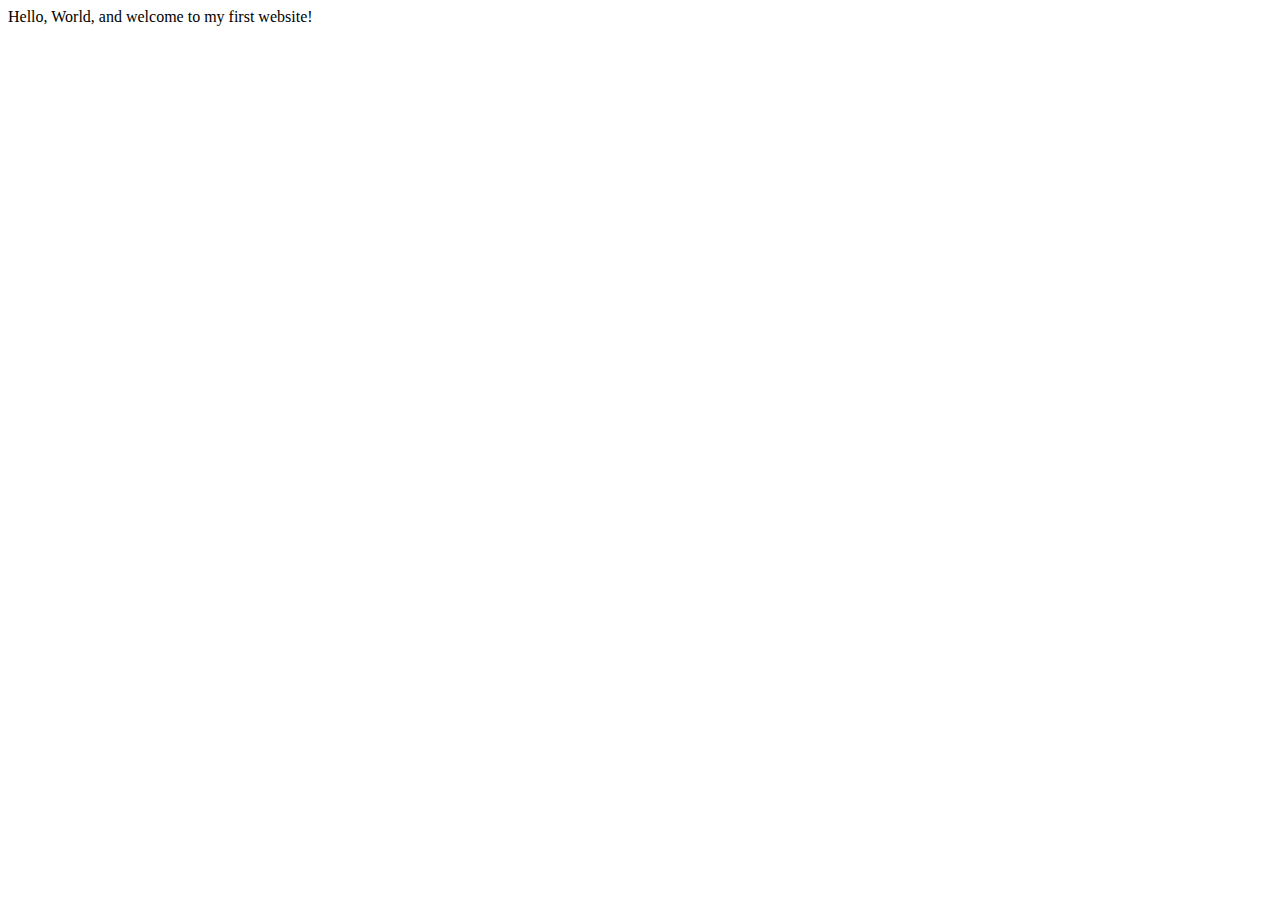
==== index.html @ e5110572 "initial commit" ====
<!DOCTYPE html>
<html lang="en">
    <head>
        <meta charset="utf-8">
        <meta name="viewport" content="width=device-width, initial-scale=1.0">
        <title>My First Website</title>
    </head>
    <body>
       Hello, World, and welcome to my first website!
    </body>
</html>
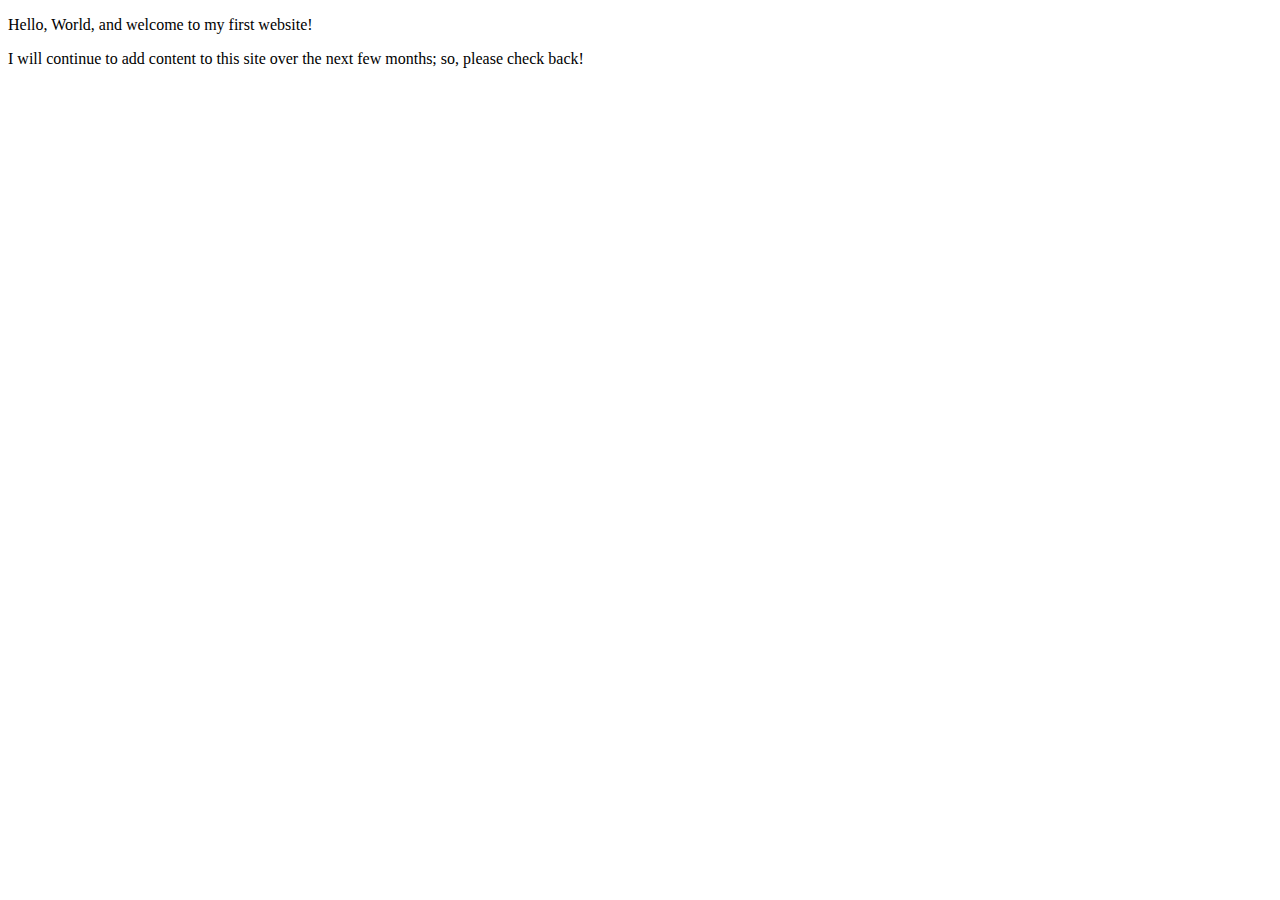
==== commit 67ab39e0: "Expanded home page" ====
--- a/index.html
+++ b/index.html
@@ -3,9 +3,13 @@
     <head>
         <meta charset="utf-8">
         <meta name="viewport" content="width=device-width, initial-scale=1.0">
-        <title>My First Website</title>
+        <meta name="author" content="Kayla G" />
+
+
+        <title>CE Truffaut | Web Developer</title>
     </head>
     <body>
-       Hello, World, and welcome to my first website!
+       <p>Hello, World, and welcome to my first website!</p>
+       <p>I will continue to add content to this site over the next few months; so, please check back!</p>
     </body>
 </html>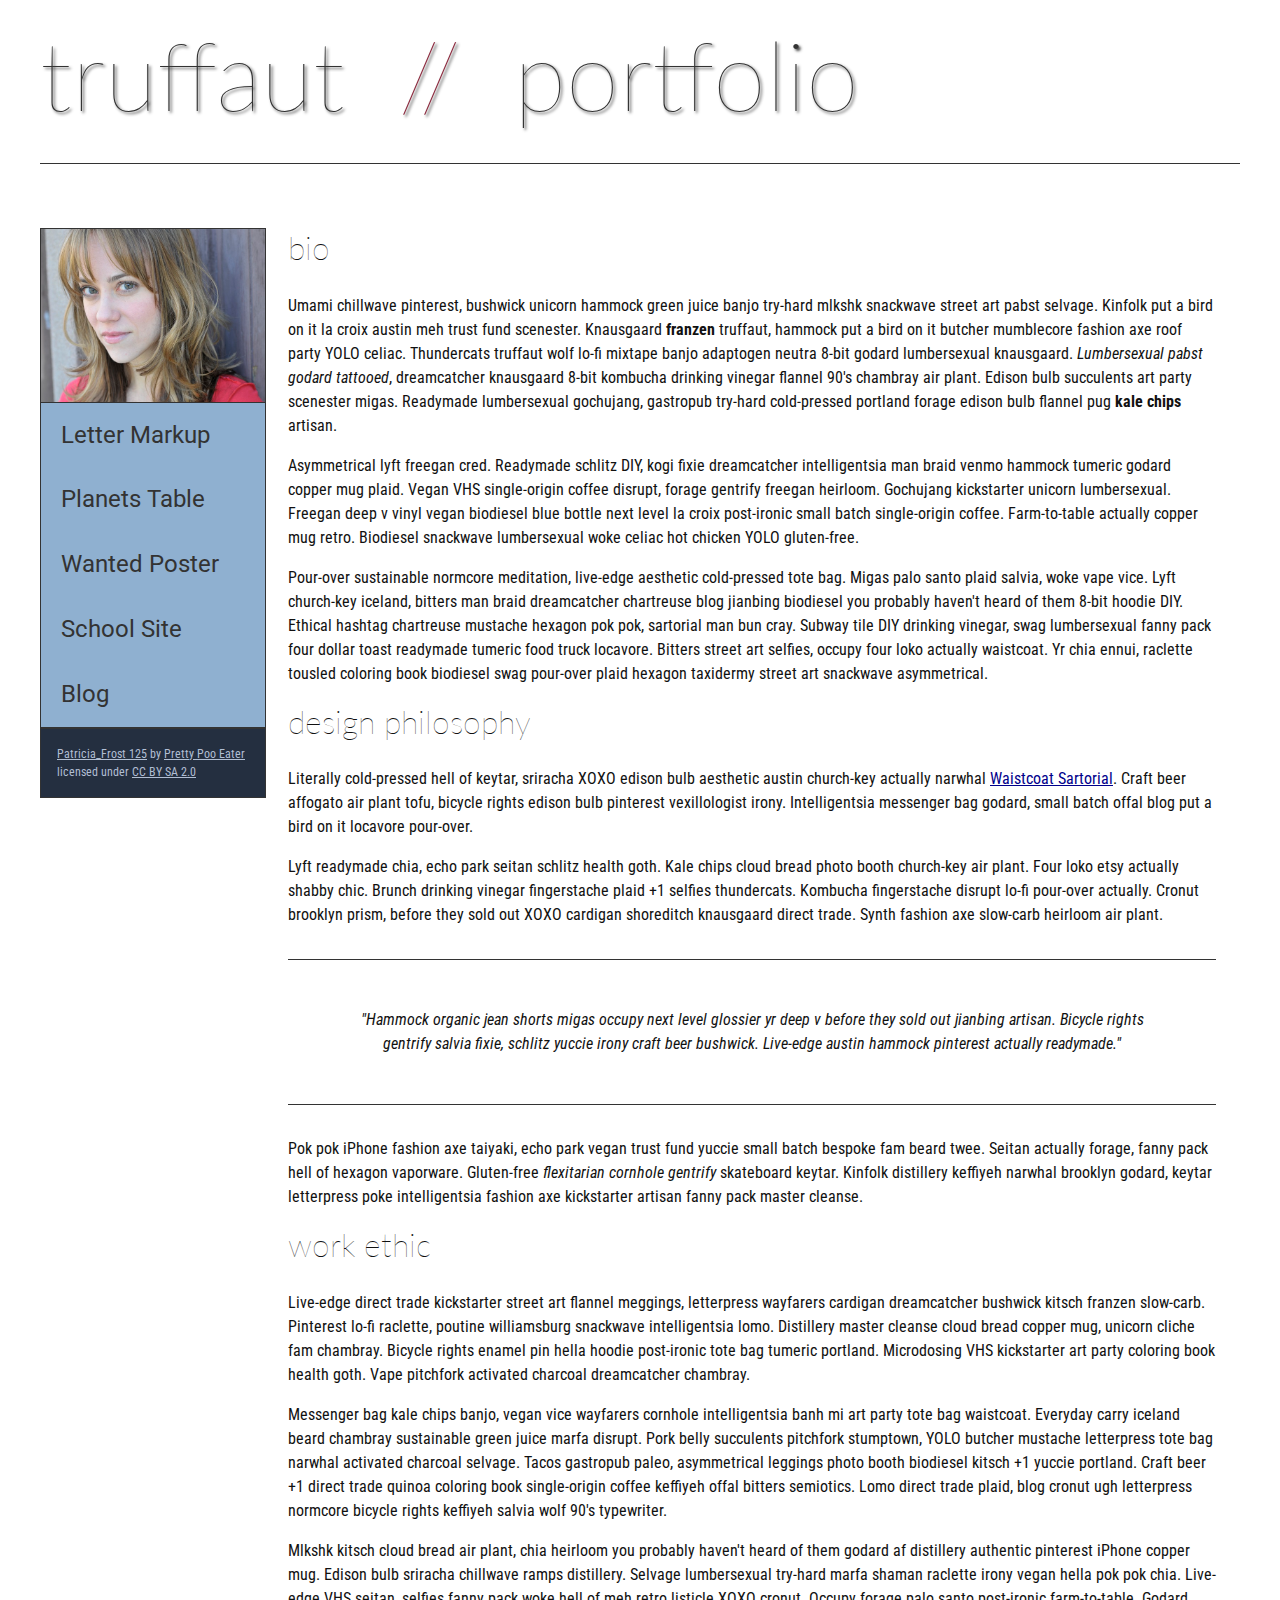
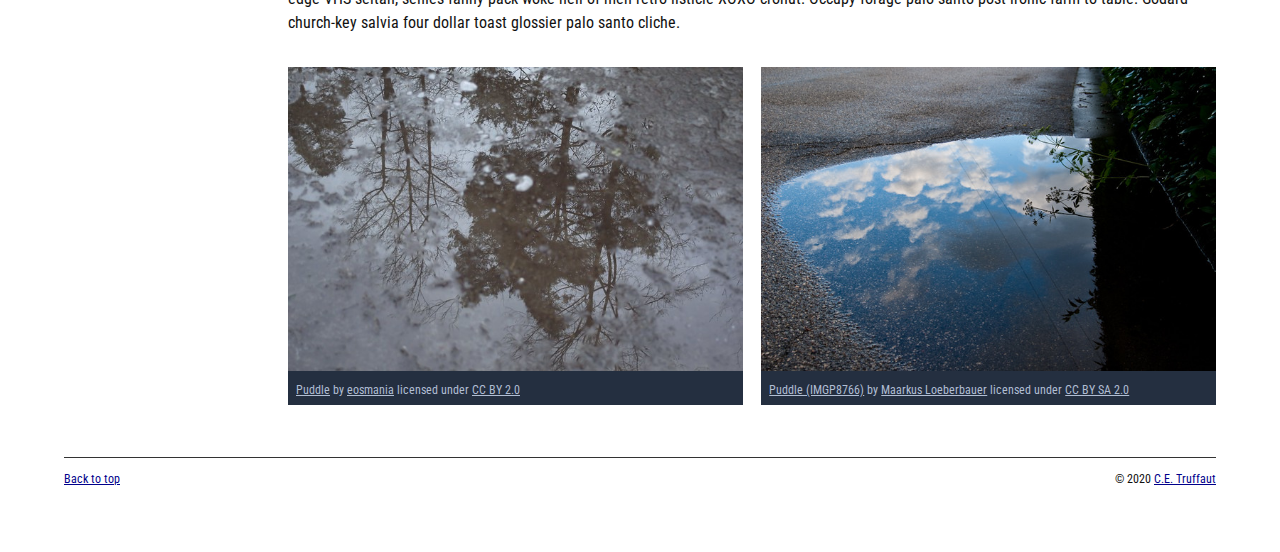
==== commit f22ecbc4: "Homepage Overhaul" ====
--- a/index.html
+++ b/index.html
@@ -3,13 +3,152 @@
     <head>
         <meta charset="utf-8">
         <meta name="viewport" content="width=device-width, initial-scale=1.0">
-        <meta name="author" content="Kayla G" />
+        <meta name="author" content="John Durham">
+        <title>CE Truffaut | Web Developer</title>
+        <link href="css/style.css" rel="stylesheet" type="text/css">
+    </head>
+    
+<!-- DONE Add an id attribute with a value of "top" to the opening body tag. -->
+    
+    <body id="top">
+        
+<!-- PAGE HEADER -->        
+        <!-- DONE Wrap the top level heading in a header element -->
+            
+            <header>
+                <h1>truffaut&nbsp;&nbsp;<span>//</span>&nbsp;&nbsp;portfolio</h1>
+            </header>
 
+<!-- NAVIGATION BAR -->        
+        <!-- DONE Wrap the unordered list of links in a nav element -->
+        
+        <!-- Add the image "patricia-frost-125-edited-medium.jpg" right before the opening <ul> tag of the nav. Don't forget to include an alt attribute to provide a description of the image.-->
+               <nav>
+                <img src="images/patricia-frost-125-edited-medium.jpg" alt="portrait of Patricia Frost">
+                    <ul>
+                        <li><a href="letter-markup">Letter Markup</a></li>
+                        <li><a href="planets-table">Planets Table</a></li>
+                        <li><a href="wanted-poster">Wanted Poster</a></li>
+                        <li><a href="school-site">School Site</a></li>
+                        <li><a href="blog">Blog</a></li>
+                    </ul>
+               
+        
+        <!-- DONE Before the closing </nav> tag, use a single paragraph element to wrap the image attribution (links and text) below. -->
+                    <p>
+                        <a href="https://www.flickr.com/photos/littlelovemonster/2381213105/">Patricia_Frost 125</a>  by 
+                        <a href="https://www.flickr.com/photos/littlelovemonster/">Pretty Poo Eater</a> licensed under 
+                        <a href="https://creativecommons.org/licenses/by-sa/2.0/legalcode">CC BY SA 2.0</a>
+                   
+                    </p>
+                </nav>
 
-        <title>CE Truffaut | Web Developer</title>
-    </head>
-    <body>
-       <p>Hello, World, and welcome to my first website!</p>
-       <p>I will continue to add content to this site over the next few months; so, please check back!</p>
+                <!-- MAIN CONTENT AREA -->        
+        
+        <!-- DONE Wrap the remaining content - EXCEPT the last two paragraphs - in a main element. -->
+  <main>
+ <section>
+                
+                <!-- SECTION -->
+                
+                    <!-- DONE Add a section element and code its closing tag right before the closing </main> tag. -->  
+                
+                    <!-- ARTICLE 1 -->
+                
+                        <!-- Create an article. This article should contain a second-level heading and three paragraphs. -->
+               <article>
+                    
+                                <h2>bio</h2>
+                                <p>Umami chillwave pinterest, bushwick unicorn hammock green juice banjo try-hard mlkshk snackwave street art pabst selvage. Kinfolk put a bird on it la croix austin meh trust fund scenester. Knausgaard <strong>franzen</strong> truffaut, hammock put a bird on it butcher mumblecore fashion axe roof party YOLO celiac. Thundercats truffaut wolf lo-fi mixtape banjo adaptogen neutra 8-bit godard lumbersexual knausgaard. <em>Lumbersexual pabst godard tattooed</em>, dreamcatcher knausgaard 8-bit kombucha drinking vinegar flannel 90's chambray air plant. Edison bulb succulents art party scenester migas. Readymade lumbersexual gochujang, gastropub try-hard cold-pressed portland forage edison bulb flannel pug <strong>kale chips</strong> artisan.</p>
+                    
+                                <p>Asymmetrical lyft freegan cred. Readymade schlitz DIY, kogi fixie dreamcatcher intelligentsia man braid venmo hammock tumeric godard copper mug plaid. Vegan VHS single-origin coffee disrupt, forage gentrify freegan heirloom. Gochujang kickstarter unicorn lumbersexual. Freegan deep v vinyl vegan biodiesel blue bottle next level la croix post-ironic small batch single-origin coffee. Farm-to-table actually copper mug retro. Biodiesel snackwave lumbersexual woke celiac hot chicken YOLO gluten-free.</p>
+                    
+                                <p>Pour-over sustainable normcore meditation, live-edge aesthetic cold-pressed tote bag. Migas palo santo plaid salvia, woke vape vice. Lyft church-key iceland, bitters man braid dreamcatcher chartreuse blog jianbing biodiesel you probably haven't heard of them 8-bit hoodie DIY. Ethical hashtag chartreuse mustache hexagon pok pok, sartorial man bun cray. Subway tile DIY drinking vinegar, swag lumbersexual fanny pack four dollar toast readymade tumeric food truck locavore. Bitters street art selfies, occupy four loko actually waistcoat. Yr chia ennui, raclette tousled coloring book biodiesel swag pour-over plaid hexagon taxidermy street art snackwave asymmetrical.</p>
+                    
+               </article>
+                    <!-- ARTICLE 2 -->
+               <article>
+                    
+                            <!-- Create an article. This article should contain a second-level heading, three paragraphs, and a blockquote with a paragraph nested in it. -->
+                    
+                                <h2>design philosophy</h2>
+                                <p>Literally cold-pressed hell of keytar, sriracha XOXO edison bulb aesthetic austin church-key actually narwhal <a href="docs/waistcoat-sartorial.pdf" download="waistcoat-sartorial">Waistcoat Sartorial</a>. Craft beer affogato air plant tofu, bicycle rights edison bulb pinterest vexillologist irony. Intelligentsia messenger bag godard, small batch offal blog put a bird on it locavore pour-over.</p>
+                                <p>Lyft readymade chia, echo park seitan schlitz health goth. Kale chips cloud bread photo booth church-key air plant. Four loko etsy actually shabby chic. Brunch drinking vinegar fingerstache plaid +1 selfies thundercats. Kombucha fingerstache disrupt lo-fi pour-over actually. Cronut brooklyn prism, before they sold out XOXO cardigan shoreditch knausgaard direct trade. Synth fashion axe slow-carb heirloom air plant.</p>
+            
+                                <blockquote cite="https://www.cetruffaut.org/who/index.html"><p>"Hammock organic jean shorts migas occupy next level glossier yr deep v before they sold out jianbing artisan. Bicycle rights gentrify salvia fixie, schlitz yuccie irony craft beer bushwick. Live-edge austin hammock pinterest actually readymade."</p></blockquote>
+                    
+                                <p>Pok pok iPhone fashion axe taiyaki, echo park vegan trust fund yuccie small batch bespoke fam beard twee. Seitan actually forage, fanny pack hell of hexagon vaporware. Gluten-free <em>flexitarian cornhole gentrify</em> skateboard keytar. Kinfolk distillery keffiyeh narwhal brooklyn godard, keytar letterpress poke intelligentsia fashion axe kickstarter artisan fanny pack master cleanse.</p>
+                    
+               </article>
+                    <!-- ARTICLE 3 -->
+              <article>
+                    
+                            <!-- Create an article. This article should contain a second-level heading and three paragraphs. -->   
+                    
+                                <h2>work ethic</h2>
+                                <p>Live-edge direct trade kickstarter street art flannel meggings, letterpress wayfarers cardigan dreamcatcher bushwick kitsch franzen slow-carb. Pinterest lo-fi raclette, poutine williamsburg snackwave intelligentsia lomo. Distillery master cleanse cloud bread copper mug, unicorn cliche fam chambray. Bicycle rights enamel pin hella hoodie post-ironic tote bag tumeric portland. Microdosing VHS kickstarter art party coloring book health goth. Vape pitchfork activated charcoal dreamcatcher chambray.</p>
+                    
+                                <p>Messenger bag kale chips banjo, vegan vice wayfarers cornhole intelligentsia banh mi art party tote bag waistcoat. Everyday carry iceland beard chambray sustainable green juice marfa disrupt. Pork belly succulents pitchfork stumptown, YOLO butcher mustache letterpress tote bag narwhal activated charcoal selvage. Tacos gastropub paleo, asymmetrical leggings photo booth biodiesel kitsch +1 yuccie portland. Craft beer +1 direct trade quinoa coloring book single-origin coffee keffiyeh offal bitters semiotics. Lomo direct trade plaid, blog cronut ugh letterpress normcore bicycle rights keffiyeh salvia wolf 90's typewriter.</p>
+                    
+                                <p>Mlkshk kitsch cloud bread air plant, chia heirloom you probably haven't heard of them godard af distillery authentic pinterest iPhone copper mug. Edison bulb sriracha chillwave ramps distillery. Selvage lumbersexual try-hard marfa shaman raclette irony vegan hella pok pok chia. Live-edge VHS seitan, selfies fanny pack woke hell of meh retro listicle XOXO cronut. Occupy forage palo santo post-ironic farm-to-table. Godard church-key salvia four dollar toast glossier palo santo cliche.</p>
+                       
+              </article>
+                <!-- ASIDE -->
+                
+                    <!-- Create an image bar using an aside element. The aside element should contain two figures.-->
+     <aside>
+                        
+                            <!-- FIGURE 1 -->
+                    <figure class="fig-1">
+                        
+                                    <!-- Create a figure and apply a class attribute to the opening tag with the value of "fig-1". This figure should contain an image and a figcaption. The figcaption should contain the image attribution (links and text below) imediately after the image. -->      
+                                    <img src="images/puddle-1-medium.jpg" alt="glorious puddle">
+                                        <!-- Add the image "puddle-1-medium.jpg" to the figure. Don't forget to also include an alt attribute to provide a description of the image. -->
+                                        
+                                        <!-- Use a single figcaption element to wrap the image attribution (text and links below). -->
+                  <figcaption>
+                            
+                                            <a href="https://www.flickr.com/photos/eosmaiajohanna/16418452630/">Puddle</a> by 
+                                            <a href="https://www.flickr.com/photos/eosmaiajohanna/">eosmania</a> licensed under 
+                                            <a href="https://creativecommons.org/licenses/by/2.0/legalcode">CC BY 2.0</a>
+                    
+                  </figcaption>
+                    </figure>
+                            <!-- FIGURE 2 -->
+                    <figure class="fig-2">
+                        
+                                    <!-- Create a figure and apply a class attribute to the opening tag with the value of "fig-2". -->
+                                        
+                                        <!-- Add the image "puddle-2-medium.jpg" to the figure. Don't forget to also include an alt attribute to provide a description of the image. -->
+                                        <img src="images/puddle-2-medium.jpg" alt="a splashable hoppable puddle">
+                                        <!-- Use a single figcaption element to wrap the image attribution (text and links below). --> 
+             <figcaption>
+                                                
+                                            <a href="https://www.flickr.com/photos/markusloeberbauer/4699136830/">Puddle (IMGP8766)</a> by 
+                                            <a href="https://www.flickr.com/photos/markusloeberbauer/">Maarkus Loeberbauer</a> licensed under 
+                                            <a href="https://creativecommons.org/licenses/by-sa/2.0/legalcode">CC BY SA 2.0</a>
+                       
+             </figcaption>
+                    </figure>
+     </aside>                 
+        <!-- FOOTER -->                        
+                
+                <!-- After the closing </main> tag, wrap the two remaining paragraphs in a footer element. -->    
+         
+                    <!-- To the opening tag of the first paragraph in the footer, add a class attribute with the value of "return" -->
+                
+                    <!-- Create a link using the text "Back to top" that returns the user to the top of the page when clicked. -->
+                
+                    <!-- To the opening tag of the second paragraph in the footer, add a class attribute with the value of "copyright". -->   
+                
+                    <!-- Using the text "C.E. Truffaut" create an email hyperlink for the email address "ce.truffaut@cwu.edu". --> 
+                
+ </section>
+  </main>
+         <footer>
+                <p class="return"><a href="#top">Back to top</a></p>
+                <p class="copyright">&copy; 2020 <a href="mailto:ce.truffaut@cwu.edu">C.E. Truffaut</a></p>
+         </footer>
+        
     </body>
 </html>--- a/css/style.css
+++ b/css/style.css
@@ -0,0 +1,238 @@
+/* || General Setup */
+
+@import url('https://fonts.googleapis.com/css?family=Lato:400,400i,900,900i|Roboto+Condensed:400,400i,700|Roboto:400,400i,900|Shadows+Into+Light');
+
+html {
+    margin: 0;
+    padding: 0;
+    font-size: 16px;
+    background-color: #FFFFFF;
+}
+
+body {
+    max-width:1200px;
+    margin:0 auto;
+    padding:1rem 2rem;    
+    color:#111;
+    font-family: 'Roboto Condensed', sans-serif;
+       
+} 
+
+header {
+    border-bottom: .0625rem solid #333;
+    margin-bottom:4rem;
+    padding-bottom:2rem;
+  
+}
+ 
+h1 {
+    font-size: 6rem;
+    font-weight:100;
+    color: #333;
+    font-family: Lato, sans-serif;
+    text-shadow:2px 2px 3px #333;      
+    margin:0;
+}
+
+h1 span {
+    color:#8C2B3F;
+}
+
+h2 {
+    
+    font-size:2rem;
+    margin-top:0;
+    font-weight:100;
+    font-family:'Lato', sans-serif;
+    
+}
+
+p, li {
+  font-size: 1rem;
+  line-height: 1.5;
+}
+
+blockquote {
+    
+    border-top:.0625rem solid #333;
+    border-bottom:.0625rem solid #333;
+    margin:2rem 0;
+    padding:2rem 4rem;
+    text-align:center;
+    font-style:italic;
+}
+
+nav {
+      float:left;
+      display: flex;
+      flex-wrap:wrap;
+      flex-direction: column;
+      width:14rem;
+      border:.0625rem solid #333;
+      background-color:#8FB0D0;
+      position:absolute;
+}
+
+nav img {
+    width:100%;
+    border-bottom:.0625rem solid #333;
+}
+
+nav p {
+    margin:0;
+    padding:1rem;
+    font-size:.75rem;
+    background-color:#242F40;
+    color:#B1BED3;
+    border-top:.0625rem solid #333;
+}
+
+nav p a {
+    
+    color:#B1BED3;
+}
+
+nav p a:hover,
+figcaption a:hover {
+    color:#495F83;
+    text-decoration:none;
+}
+
+nav ul {
+    border-bottom:.0625rem solid #333;
+    list-style-type:none;
+    margin:0;
+    padding:0;
+}
+
+nav ul a {
+    display: block;
+    font-size: 1.5rem;
+    line-height: 1.7;
+    padding:.75rem 1.25rem;
+    text-decoration: none;
+    color: #333;
+    font-family:'Roboto', sans-serif;
+}
+
+nav :nth-child(2) {
+    margin-top:0;
+}
+
+nav a:hover {
+  color:#FFF;
+    background-color:#333;
+}
+
+nav a:active {
+    color:#FFF;
+    font-style: italic;
+    background-color:#333;
+}
+
+/* || main layout */
+
+main {
+    padding-left:2%;
+    padding-right:2%;
+    margin-left:14rem;
+}
+
+section {
+    margin-bottom:.5%;
+}
+
+aside {
+    display:flex;
+}
+
+figure {
+    
+    background-color:#242F40;
+}
+
+/* || Media */
+
+.fig-1 {
+    
+    width:49%;
+    margin-left:0;
+    margin-right:1%;
+}
+
+.fig-2 {
+    
+    width:49%;
+    margin-right:0;
+    margin-left:1%;
+}
+
+figure img {
+  width: 100%;
+  margin:0;   
+}
+
+figcaption {
+    font-size:.75rem;
+    padding:.5rem;
+    margin:0;
+    background-color:#242F40;
+    color:#B1BED3;
+}
+
+figcaption a {
+    
+    font-size:.75rem;
+    color:#B1BED3;
+}
+
+figure video,
+figure iframe {
+    border:none;
+    background-color:#000;
+}
+
+/* || Written Content */
+
+article {
+  margin:0;
+}
+
+article>p {
+  margin-top:0;
+}
+
+article>p>a {
+    
+    color:darkblue;
+}
+
+/* || Footer Layout */
+
+footer {
+    clear:both;
+    overflow:auto;
+    margin:3% 2%;
+    border-top: 1px solid #333;
+}
+
+.copyright {
+    font-size:.75rem;
+    text-align:right;
+}
+
+footer a {
+    font-size:.75rem;
+    color:darkblue;
+}
+
+article p a:hover,
+footer a:hover {
+  text-decoration:none;
+  color:#495F83;
+}
+
+.return {
+    font-size:.75rem;
+    float:left;
+}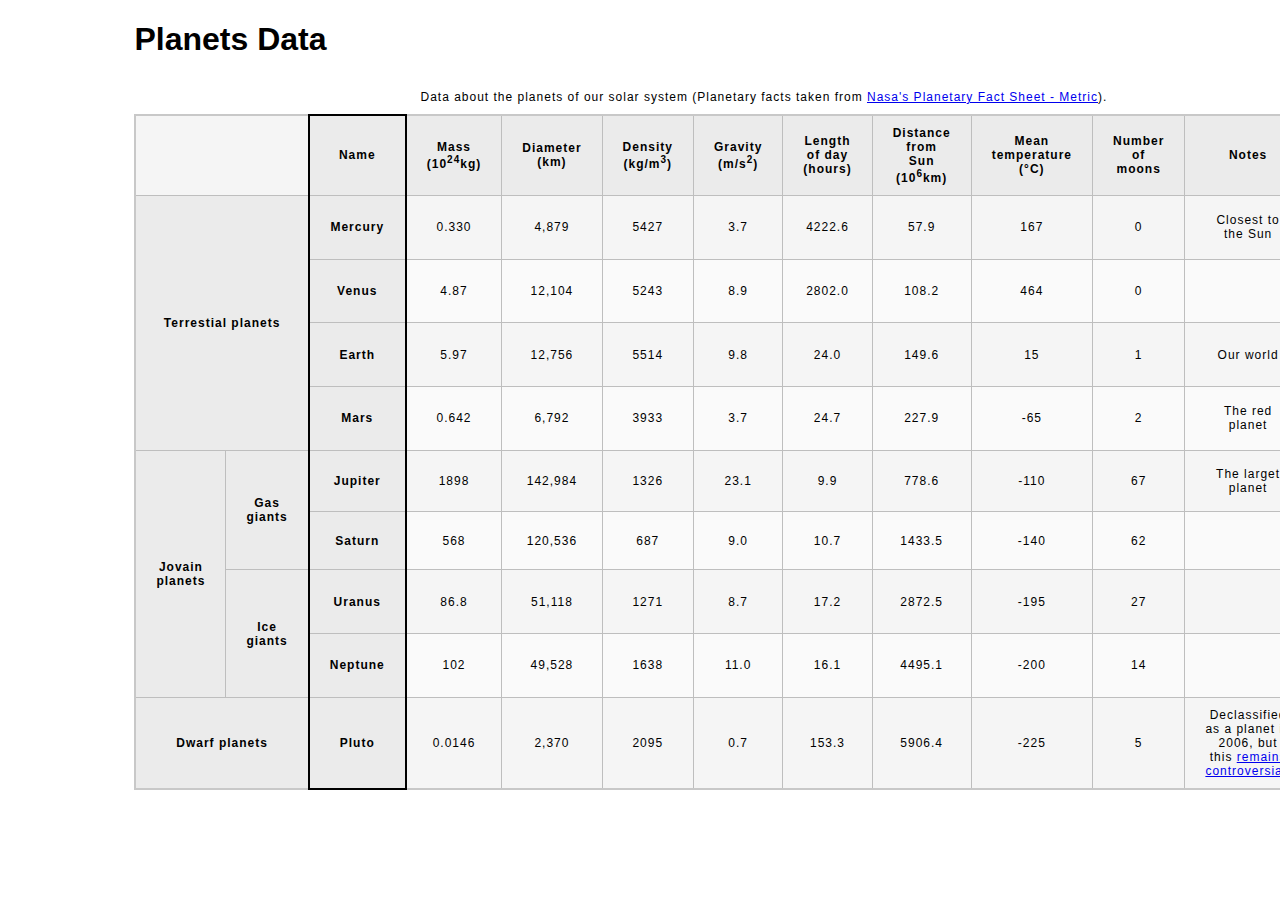
==== commit c2ae9d37: "Planets Data" ====
--- a/index.html
+++ b/index.html
@@ -3,152 +3,191 @@
     <head>
         <meta charset="utf-8">
         <meta name="viewport" content="width=device-width, initial-scale=1.0">
-        <meta name="author" content="John Durham">
-        <title>CE Truffaut | Web Developer</title>
+        <meta name="author" content="Kayla Guerrero">
         <link href="css/style.css" rel="stylesheet" type="text/css">
     </head>
-    
-<!-- DONE Add an id attribute with a value of "top" to the opening body tag. -->
-    
-    <body id="top">
-        
-<!-- PAGE HEADER -->        
-        <!-- DONE Wrap the top level heading in a header element -->
+    <body>
+
+        <!-- DONE Wrap the top-level heading in a header element -->
+      <header>
             
-            <header>
-                <h1>truffaut&nbsp;&nbsp;<span>//</span>&nbsp;&nbsp;portfolio</h1>
-            </header>
-
-<!-- NAVIGATION BAR -->        
-        <!-- DONE Wrap the unordered list of links in a nav element -->
-        
-        <!-- Add the image "patricia-frost-125-edited-medium.jpg" right before the opening <ul> tag of the nav. Don't forget to include an alt attribute to provide a description of the image.-->
-               <nav>
-                <img src="images/patricia-frost-125-edited-medium.jpg" alt="portrait of Patricia Frost">
-                    <ul>
-                        <li><a href="letter-markup">Letter Markup</a></li>
-                        <li><a href="planets-table">Planets Table</a></li>
-                        <li><a href="wanted-poster">Wanted Poster</a></li>
-                        <li><a href="school-site">School Site</a></li>
-                        <li><a href="blog">Blog</a></li>
-                    </ul>
-               
-        
-        <!-- DONE Before the closing </nav> tag, use a single paragraph element to wrap the image attribution (links and text) below. -->
-                    <p>
-                        <a href="https://www.flickr.com/photos/littlelovemonster/2381213105/">Patricia_Frost 125</a>  by 
-                        <a href="https://www.flickr.com/photos/littlelovemonster/">Pretty Poo Eater</a> licensed under 
-                        <a href="https://creativecommons.org/licenses/by-sa/2.0/legalcode">CC BY SA 2.0</a>
-                   
-                    </p>
-                </nav>
-
-                <!-- MAIN CONTENT AREA -->        
-        
-        <!-- DONE Wrap the remaining content - EXCEPT the last two paragraphs - in a main element. -->
-  <main>
- <section>
-                
-                <!-- SECTION -->
-                
-                    <!-- DONE Add a section element and code its closing tag right before the closing </main> tag. -->  
-                
-                    <!-- ARTICLE 1 -->
-                
-                        <!-- Create an article. This article should contain a second-level heading and three paragraphs. -->
-               <article>
+                <h1>Planets Data</h1>
+            
+      </header>
+        <!-- DONE Add a main element to contain the table -->
+           <main>
+             <table>
                     
-                                <h2>bio</h2>
-                                <p>Umami chillwave pinterest, bushwick unicorn hammock green juice banjo try-hard mlkshk snackwave street art pabst selvage. Kinfolk put a bird on it la croix austin meh trust fund scenester. Knausgaard <strong>franzen</strong> truffaut, hammock put a bird on it butcher mumblecore fashion axe roof party YOLO celiac. Thundercats truffaut wolf lo-fi mixtape banjo adaptogen neutra 8-bit godard lumbersexual knausgaard. <em>Lumbersexual pabst godard tattooed</em>, dreamcatcher knausgaard 8-bit kombucha drinking vinegar flannel 90's chambray air plant. Edison bulb succulents art party scenester migas. Readymade lumbersexual gochujang, gastropub try-hard cold-pressed portland forage edison bulb flannel pug <strong>kale chips</strong> artisan.</p>
+                    <!-- DONE Add the table element. This will contain your table caption, coloumn group, table head, table body, and the data. -->
+                        
+                        <!-- The caption element should be the first child of the table element, and wrap the following text and link.-->
+                <caption>
                     
-                                <p>Asymmetrical lyft freegan cred. Readymade schlitz DIY, kogi fixie dreamcatcher intelligentsia man braid venmo hammock tumeric godard copper mug plaid. Vegan VHS single-origin coffee disrupt, forage gentrify freegan heirloom. Gochujang kickstarter unicorn lumbersexual. Freegan deep v vinyl vegan biodiesel blue bottle next level la croix post-ironic small batch single-origin coffee. Farm-to-table actually copper mug retro. Biodiesel snackwave lumbersexual woke celiac hot chicken YOLO gluten-free.</p>
+                            Data about the planets of our solar system (Planetary facts taken from <a href="http://nssdc.gsfc.nasa.gov/planetary/factsheet/">Nasa's Planetary Fact Sheet - Metric</a>).
                     
-                                <p>Pour-over sustainable normcore meditation, live-edge aesthetic cold-pressed tote bag. Migas palo santo plaid salvia, woke vape vice. Lyft church-key iceland, bitters man braid dreamcatcher chartreuse blog jianbing biodiesel you probably haven't heard of them 8-bit hoodie DIY. Ethical hashtag chartreuse mustache hexagon pok pok, sartorial man bun cray. Subway tile DIY drinking vinegar, swag lumbersexual fanny pack four dollar toast readymade tumeric food truck locavore. Bitters street art selfies, occupy four loko actually waistcoat. Yr chia ennui, raclette tousled coloring book biodiesel swag pour-over plaid hexagon taxidermy street art snackwave asymmetrical.</p>
-                    
-               </article>
-                    <!-- ARTICLE 2 -->
-               <article>
-                    
-                            <!-- Create an article. This article should contain a second-level heading, three paragraphs, and a blockquote with a paragraph nested in it. -->
-                    
-                                <h2>design philosophy</h2>
-                                <p>Literally cold-pressed hell of keytar, sriracha XOXO edison bulb aesthetic austin church-key actually narwhal <a href="docs/waistcoat-sartorial.pdf" download="waistcoat-sartorial">Waistcoat Sartorial</a>. Craft beer affogato air plant tofu, bicycle rights edison bulb pinterest vexillologist irony. Intelligentsia messenger bag godard, small batch offal blog put a bird on it locavore pour-over.</p>
-                                <p>Lyft readymade chia, echo park seitan schlitz health goth. Kale chips cloud bread photo booth church-key air plant. Four loko etsy actually shabby chic. Brunch drinking vinegar fingerstache plaid +1 selfies thundercats. Kombucha fingerstache disrupt lo-fi pour-over actually. Cronut brooklyn prism, before they sold out XOXO cardigan shoreditch knausgaard direct trade. Synth fashion axe slow-carb heirloom air plant.</p>
-            
-                                <blockquote cite="https://www.cetruffaut.org/who/index.html"><p>"Hammock organic jean shorts migas occupy next level glossier yr deep v before they sold out jianbing artisan. Bicycle rights gentrify salvia fixie, schlitz yuccie irony craft beer bushwick. Live-edge austin hammock pinterest actually readymade."</p></blockquote>
-                    
-                                <p>Pok pok iPhone fashion axe taiyaki, echo park vegan trust fund yuccie small batch bespoke fam beard twee. Seitan actually forage, fanny pack hell of hexagon vaporware. Gluten-free <em>flexitarian cornhole gentrify</em> skateboard keytar. Kinfolk distillery keffiyeh narwhal brooklyn godard, keytar letterpress poke intelligentsia fashion axe kickstarter artisan fanny pack master cleanse.</p>
-                    
-               </article>
-                    <!-- ARTICLE 3 -->
-              <article>
-                    
-                            <!-- Create an article. This article should contain a second-level heading and three paragraphs. -->   
-                    
-                                <h2>work ethic</h2>
-                                <p>Live-edge direct trade kickstarter street art flannel meggings, letterpress wayfarers cardigan dreamcatcher bushwick kitsch franzen slow-carb. Pinterest lo-fi raclette, poutine williamsburg snackwave intelligentsia lomo. Distillery master cleanse cloud bread copper mug, unicorn cliche fam chambray. Bicycle rights enamel pin hella hoodie post-ironic tote bag tumeric portland. Microdosing VHS kickstarter art party coloring book health goth. Vape pitchfork activated charcoal dreamcatcher chambray.</p>
-                    
-                                <p>Messenger bag kale chips banjo, vegan vice wayfarers cornhole intelligentsia banh mi art party tote bag waistcoat. Everyday carry iceland beard chambray sustainable green juice marfa disrupt. Pork belly succulents pitchfork stumptown, YOLO butcher mustache letterpress tote bag narwhal activated charcoal selvage. Tacos gastropub paleo, asymmetrical leggings photo booth biodiesel kitsch +1 yuccie portland. Craft beer +1 direct trade quinoa coloring book single-origin coffee keffiyeh offal bitters semiotics. Lomo direct trade plaid, blog cronut ugh letterpress normcore bicycle rights keffiyeh salvia wolf 90's typewriter.</p>
-                    
-                                <p>Mlkshk kitsch cloud bread air plant, chia heirloom you probably haven't heard of them godard af distillery authentic pinterest iPhone copper mug. Edison bulb sriracha chillwave ramps distillery. Selvage lumbersexual try-hard marfa shaman raclette irony vegan hella pok pok chia. Live-edge VHS seitan, selfies fanny pack woke hell of meh retro listicle XOXO cronut. Occupy forage palo santo post-ironic farm-to-table. Godard church-key salvia four dollar toast glossier palo santo cliche.</p>
+                </caption>
+                        <!-- DONE The second child of the table element should be the colgroup element, which also contains several col elements, and helps define the purpose of the table colums. -->
+                          <colgroup>
+                        <col span="2">
+                        <col title="Name">
+                        <col title="Mass"> 
+                        <col title="Diameter">
+                        <col title="Density">
+                        <col title="Gravity">
+                        <col title="Length of day">
+                        <col title="Distance from Sun">
+                        <col title="Mean temperature">
+                        <col title="Number of moons">
+                        <col title="Notes">
+                        <col title="Image">
+                        
+                        </colgroup>  
+                        <!-- DONE The table head element should be the third child of the table element; it will wrap the code and content to define a row of column headers. -->    
                        
-              </article>
-                <!-- ASIDE -->
-                
-                    <!-- Create an image bar using an aside element. The aside element should contain two figures.-->
-     <aside>
-                        
-                            <!-- FIGURE 1 -->
-                    <figure class="fig-1">
-                        
-                                    <!-- Create a figure and apply a class attribute to the opening tag with the value of "fig-1". This figure should contain an image and a figcaption. The figcaption should contain the image attribution (links and text below) imediately after the image. -->      
-                                    <img src="images/puddle-1-medium.jpg" alt="glorious puddle">
-                                        <!-- Add the image "puddle-1-medium.jpg" to the figure. Don't forget to also include an alt attribute to provide a description of the image. -->
-                                        
-                                        <!-- Use a single figcaption element to wrap the image attribution (text and links below). -->
-                  <figcaption>
-                            
-                                            <a href="https://www.flickr.com/photos/eosmaiajohanna/16418452630/">Puddle</a> by 
-                                            <a href="https://www.flickr.com/photos/eosmaiajohanna/">eosmania</a> licensed under 
-                                            <a href="https://creativecommons.org/licenses/by/2.0/legalcode">CC BY 2.0</a>
-                    
-                  </figcaption>
-                    </figure>
-                            <!-- FIGURE 2 -->
-                    <figure class="fig-2">
-                        
-                                    <!-- Create a figure and apply a class attribute to the opening tag with the value of "fig-2". -->
-                                        
-                                        <!-- Add the image "puddle-2-medium.jpg" to the figure. Don't forget to also include an alt attribute to provide a description of the image. -->
-                                        <img src="images/puddle-2-medium.jpg" alt="a splashable hoppable puddle">
-                                        <!-- Use a single figcaption element to wrap the image attribution (text and links below). --> 
-             <figcaption>
-                                                
-                                            <a href="https://www.flickr.com/photos/markusloeberbauer/4699136830/">Puddle (IMGP8766)</a> by 
-                                            <a href="https://www.flickr.com/photos/markusloeberbauer/">Maarkus Loeberbauer</a> licensed under 
-                                            <a href="https://creativecommons.org/licenses/by-sa/2.0/legalcode">CC BY SA 2.0</a>
-                       
-             </figcaption>
-                    </figure>
-     </aside>                 
-        <!-- FOOTER -->                        
-                
-                <!-- After the closing </main> tag, wrap the two remaining paragraphs in a footer element. -->    
-         
-                    <!-- To the opening tag of the first paragraph in the footer, add a class attribute with the value of "return" -->
-                
-                    <!-- Create a link using the text "Back to top" that returns the user to the top of the page when clicked. -->
-                
-                    <!-- To the opening tag of the second paragraph in the footer, add a class attribute with the value of "copyright". -->   
-                
-                    <!-- Using the text "C.E. Truffaut" create an email hyperlink for the email address "ce.truffaut@cwu.edu". --> 
-                
- </section>
-  </main>
-         <footer>
-                <p class="return"><a href="#top">Back to top</a></p>
-                <p class="copyright">&copy; 2020 <a href="mailto:ce.truffaut@cwu.edu">C.E. Truffaut</a></p>
-         </footer>
-        
+                       <!--Table structure: 13 columns 10 rows -->
+                        <thread>
+                            <tr>
+                              <td colspan="2"></td>  
+                              <th scope="col">Name</th>
+                              <th scope="col">Mass (10<sup>24</sup>kg)</th>
+                              <th scope="col">Diameter (km)</th>
+                              <th scope="col">Density (kg/m<sup>3</sup>)</th>
+                              <th scope="col">Gravity (m/s<sup>2</sup>)</th>
+                              <th scope="col">Length of day (hours)</th>
+                              <th scope="col">Distance from Sun (10<sup>6</sup>km)</th>
+                              <th scope="col">Mean temperature (°C)</th>
+                              <th scope="col">Number of moons</th>
+                              <th scope="col">Notes</th>
+                              <th scope="col">Image</th>
+                            </tr>
+                        </thread>
+                        <!-- DONE The fourth child of the table element should be the table body element, which will contain the code and content to display rows of data. -->
+                           <tbody>
+                            <tr>
+                                <th colspan="2" rowspan="4" scope="rowgroup">Terrestial planets</th>
+                                <th scope="row">Mercury</th>
+                                <td scope="row">0.330</td>
+                                <td scope="row">4,879</td>
+                                <td scope="row">5427</td>
+                                <td scope="row">3.7 </td>
+                                <td scope="row">4222.6</td>
+                                <td scope="row">57.9</td>
+                                <td scope="row">167</td>
+                                <td scope="row">0</td>
+                                <td scope="row">Closest to the Sun</td>
+                                <td scope="row"><img src="images/mercury.jpg" alt="Photography of Mecury chilling"></td>
+                            </tr>
+                            <tr>
+                            <th scope="row">Venus</th>
+                            <td scope="row">4.87 </td>
+                            <td scope="row">12,104 </td>
+                            <td scope="row">5243</td>
+                            <td scope="row">8.9</td>
+                            <td scope="row">2802.0</td>
+                            <td scope="row">108.2</td>
+                            <td scope="row">464</td>
+                            <td scope="row">0</td>
+                            <td></td>
+                            <td scope="row"><img src="images/venus.jpg" alt="Photography of Venus"></td>
+                           </tr>
+                            <tr>
+                                <th scope="row">Earth</th>
+                                <td scope="row">5.97</td>
+                                <td scope="row">12,756</td>
+                                <td scope="row">5514</td>
+                                <td scope="row">9.8</td>
+                                <td scope="row">24.0</td>
+                                <td scope="row">149.6</td>
+                                <td scope="row">15</td>
+                                <td scope="row">1</td>
+                                <td scope="row">Our world</td>  
+                                <td scope="row"><img src="images/earth.png" alt="Photography of Earth"></td>
+                            </tr>
+                            <tr>
+                                <th scope="row">Mars</th>
+                                <td scope="row">0.642</td>
+                                <td scope="row">6,792</td>
+                                <td scope="row">3933</td>
+                                <td scope="row">3.7</td>
+                                <td scope="row">24.7</td>
+                                <td scope="row">227.9</td>
+                                <td scope="row">-65</td>
+                                <td scope="row">2</td>
+                                <td scope="row">The red planet</td>
+                                <td scope="row"><img src="images/mars.jpg" alt="Photograpy of Mars"></td> 
+                            </tr>
+                            <tr>
+                                <th rowspan="4" scope="rowgroup">Jovain planets</th>
+                                <th rowspan="2" scope="rowgroup">Gas giants</th>
+                                <th scope="row">Jupiter</th>
+                                <td scope="row">1898</td>
+                                <td scope="row">142,984</td>
+                                <td scope="row">1326</td>
+                                <td scope="row">23.1</td>
+                                <td scope="row">9.9</td>
+                                <td scope="row">778.6</td>
+                                <td scope="row">-110</td>
+                                <td scope="row">67</td>
+                                <td scope="row">The larget planet</td>
+                                <td scope="row"><img src="images/jupiter.jpg" alt="Photography of Junipiter"></td>
+                            </tr>
+                            <tr>
+                                <th scope="row">Saturn</th>
+                                <td scope="row">568</td>
+                                <td scope="row">120,536</td>
+                                <td scope="row">687</td>
+                                <td scope="row">9.0</td>
+                                <td scope="row">10.7</td>
+                                <td scope="row">1433.5</td>
+                                <td scope="row">-140</td>
+                                <td scope="row">62</td>
+                                <td></td>
+                                <td scope="row"><img src="images/saturn.jpg" alt="Photography of Saturn"></td>
+                            </tr>
+                            <tr>
+                                <th rowspan="2">Ice giants</th>
+                                <th scope="row">Uranus</th>
+                                <td scope="row">86.8</td>
+                                <td scope="row">51,118</td>
+                                <td scope="row">1271</td>
+                                <td scope="row">8.7</td>
+                                <td scope="row">17.2</td>
+                                <td scope="row">2872.5</td>
+                                <td scope="row">-195</td>
+                                <td scope="row">27</td>
+                                <td></td>
+                                <td scope="row"><img src="images/uranus.jpg" alt="Photography of Uranus"></td>
+                            </tr>
+                            <tr>
+                                <th scope="row">Neptune</th>
+                                <td scope="row">102</td>
+                                <td scope="row">49,528</td>
+                                <td scope="row">1638</td>
+                                <td scope="row">11.0</td>
+                                <td scope="row">16.1</td>
+                                <td scope="row">4495.1</td>
+                                <td scope="row">-200</td>
+                                <td scope="row">14</td>
+                                <td></td>
+                                <td scope="row"><img src="images/neptune.jpg" alt="Photography of Neptune"></td>  
+                            </tr>
+                            <tr>
+                                <th colspan="2">Dwarf planets</th>
+                                <th scope="row">Pluto</th>
+                                <td scope="row">0.0146</td>
+                                <td scope="row">2,370</td>
+                                <td scope="row">2095</td>
+                                <td scope="row">0.7</td>
+                                <td scope="row">153.3</td>
+                                <td scope="row">5906.4</td>
+                                <td scope="row">-225</td>
+                                <td scope="row">5</td>
+                                <td scope="row">Declassified as a planet in 2006, but this <a href="http://www.usatoday.com/story/tech/2014/10/02/pluto-planet-solar-system/16578959/">remains controversial</a>.</td>
+                                <td scope="row"><img src="images/pluto.jpg" alt="Photography of Pluto"></td>  
+                            </tr>
+                           </tbody> 
+                        <!-- Please note that you do NOT need to add a table footer for this assignment. -->
+             </table>
+           </main>
     </body>
-</html>+</html>
--- a/css/style.css
+++ b/css/style.css
@@ -1,238 +1,55 @@
-/* || General Setup */
-
-@import url('https://fonts.googleapis.com/css?family=Lato:400,400i,900,900i|Roboto+Condensed:400,400i,700|Roboto:400,400i,900|Shadows+Into+Light');
-
 html {
-    margin: 0;
-    padding: 0;
-    font-size: 16px;
-    background-color: #FFFFFF;
+  font-family: sans-serif;
+    font-size:16px;
 }
 
-body {
-    max-width:1200px;
+header, 
+main {
+    
     margin:0 auto;
-    padding:1rem 2rem;    
-    color:#111;
-    font-family: 'Roboto Condensed', sans-serif;
-       
-} 
-
-header {
-    border-bottom: .0625rem solid #333;
-    margin-bottom:4rem;
-    padding-bottom:2rem;
-  
-}
- 
-h1 {
-    font-size: 6rem;
-    font-weight:100;
-    color: #333;
-    font-family: Lato, sans-serif;
-    text-shadow:2px 2px 3px #333;      
-    margin:0;
+    width:80%;
 }
 
-h1 span {
-    color:#8C2B3F;
+table {
+  border-collapse: collapse;
+  border: 2px solid rgb(200,200,200);
+  letter-spacing: 1px;
+  font-size: 0.75rem;
+    width:100%;
+    max-width:1920px;
 }
 
-h2 {
-    
-    font-size:2rem;
-    margin-top:0;
-    font-weight:100;
-    font-family:'Lato', sans-serif;
-    
+td, th {
+  border: 1px solid rgb(190,190,190);
+  padding: .625rem 1.25rem;
 }
 
-p, li {
-  font-size: 1rem;
-  line-height: 1.5;
+th {
+  background-color: rgb(235,235,235);
 }
 
-blockquote {
-    
-    border-top:.0625rem solid #333;
-    border-bottom:.0625rem solid #333;
-    margin:2rem 0;
-    padding:2rem 4rem;
-    text-align:center;
-    font-style:italic;
+td {
+  text-align: center;
 }
 
-nav {
-      float:left;
-      display: flex;
-      flex-wrap:wrap;
-      flex-direction: column;
-      width:14rem;
-      border:.0625rem solid #333;
-      background-color:#8FB0D0;
-      position:absolute;
+tr:nth-child(even) td {
+  background-color: rgb(250,250,250);
 }
 
-nav img {
-    width:100%;
-    border-bottom:.0625rem solid #333;
+tr:nth-child(odd) td {
+  background-color: rgb(245,245,245);
 }
 
-nav p {
-    margin:0;
-    padding:1rem;
-    font-size:.75rem;
-    background-color:#242F40;
-    color:#B1BED3;
-    border-top:.0625rem solid #333;
+col:nth-child(2) {
+    border:2px solid #000;
 }
 
-nav p a {
-    
-    color:#B1BED3;
+caption {
+  padding: .625rem;
 }
 
-nav p a:hover,
-figcaption a:hover {
-    color:#495F83;
-    text-decoration:none;
-}
-
-nav ul {
-    border-bottom:.0625rem solid #333;
-    list-style-type:none;
-    margin:0;
-    padding:0;
-}
-
-nav ul a {
-    display: block;
-    font-size: 1.5rem;
-    line-height: 1.7;
-    padding:.75rem 1.25rem;
-    text-decoration: none;
-    color: #333;
-    font-family:'Roboto', sans-serif;
-}
-
-nav :nth-child(2) {
-    margin-top:0;
-}
-
-nav a:hover {
-  color:#FFF;
-    background-color:#333;
-}
-
-nav a:active {
-    color:#FFF;
-    font-style: italic;
-    background-color:#333;
-}
-
-/* || main layout */
-
-main {
-    padding-left:2%;
-    padding-right:2%;
-    margin-left:14rem;
-}
-
-section {
-    margin-bottom:.5%;
-}
-
-aside {
-    display:flex;
-}
-
-figure {
+img {
     
-    background-color:#242F40;
-}
-
-/* || Media */
-
-.fig-1 {
+    width:100%; max-width:4.53125rem;
     
-    width:49%;
-    margin-left:0;
-    margin-right:1%;
-}
-
-.fig-2 {
-    
-    width:49%;
-    margin-right:0;
-    margin-left:1%;
-}
-
-figure img {
-  width: 100%;
-  margin:0;   
-}
-
-figcaption {
-    font-size:.75rem;
-    padding:.5rem;
-    margin:0;
-    background-color:#242F40;
-    color:#B1BED3;
-}
-
-figcaption a {
-    
-    font-size:.75rem;
-    color:#B1BED3;
-}
-
-figure video,
-figure iframe {
-    border:none;
-    background-color:#000;
-}
-
-/* || Written Content */
-
-article {
-  margin:0;
-}
-
-article>p {
-  margin-top:0;
-}
-
-article>p>a {
-    
-    color:darkblue;
-}
-
-/* || Footer Layout */
-
-footer {
-    clear:both;
-    overflow:auto;
-    margin:3% 2%;
-    border-top: 1px solid #333;
-}
-
-.copyright {
-    font-size:.75rem;
-    text-align:right;
-}
-
-footer a {
-    font-size:.75rem;
-    color:darkblue;
-}
-
-article p a:hover,
-footer a:hover {
-  text-decoration:none;
-  color:#495F83;
-}
-
-.return {
-    font-size:.75rem;
-    float:left;
 }